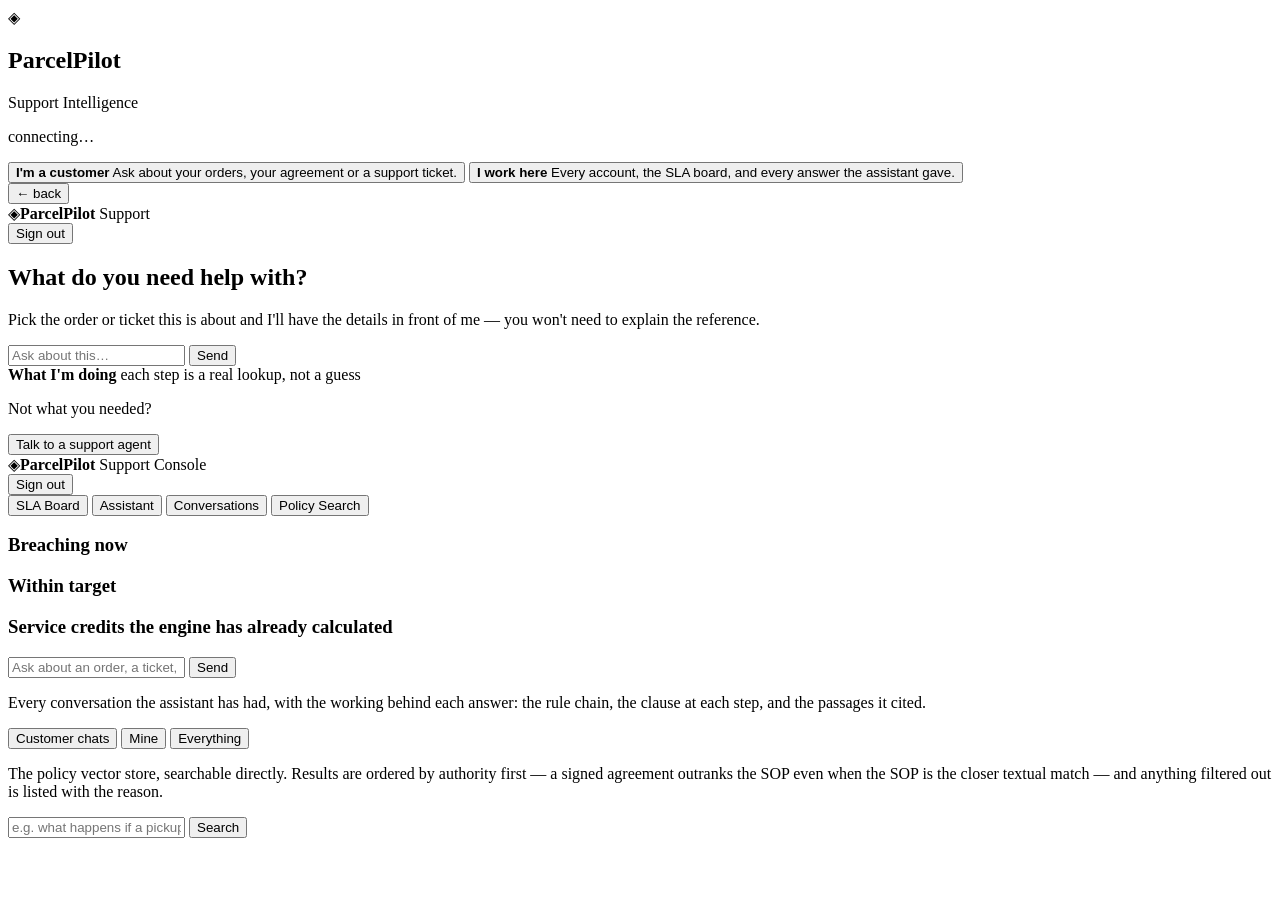
==== app/static/index.html @ d1fc5b75 "Replace SentenceTransformer with Jina Embeddings API - Remove sentence-transformers/PyTorch dependen" ====
<!doctype html>
<html lang="en">
<head>
<meta charset="utf-8"/>
<meta name="viewport" content="width=device-width, initial-scale=1"/>
<title>ParcelPilot Support</title>
<link rel="stylesheet" href="/static/style.css"/>
</head>
<body>

<!-- ============ sign in ============ -->
<section class="screen on" id="s-login">
  <div class="login">
    <div class="mark">◈</div>
    <h1>ParcelPilot</h1>
    <p class="sub">Support Intelligence</p>
    <p class="snap" id="loginSnap">connecting…</p>

    <div class="step on" id="step-role">
      <div class="cards">
        <button class="card" data-portal="customer">
          <b>I'm a customer</b>
          <span>Ask about your orders, your agreement or a support ticket.</span>
        </button>
        <button class="card" data-portal="staff">
          <b>I work here</b>
          <span>Every account, the SLA board, and every answer the assistant gave.</span>
        </button>
      </div>
    </div>

    <div class="step" id="step-who">
      <button class="back" id="backRole">← back</button>
      <div id="whoList"></div>
    </div>
  </div>
</section>


<!-- ============ customer ============ -->
<section class="screen" id="s-cust">
  <header class="bar">
    <div class="brand"><span class="mark sm">◈</span><b>ParcelPilot</b> Support</div>
    <div class="right">
      <button class="ghost" id="custHome" hidden>← my issues</button>
      <span class="who" id="custWho"></span>
      <button class="ghost" data-out>Sign out</button>
    </div>
  </header>

  <div class="pane on" id="cust-pick">
    <div class="col">
      <h2 id="custHi">What do you need help with?</h2>
      <p class="lede">Pick the order or ticket this is about and I'll have the details
        in front of me — you won't need to explain the reference.</p>
      <div id="issues"></div>
    </div>
  </div>

  <div class="pane split-chat" id="cust-chat">
    <div class="chat">
      <div class="msgs" id="custMsgs"></div>
      <div class="chips" id="custChips"></div>
      <form class="composer" id="custForm">
        <input id="custIn" autocomplete="off" placeholder="Ask about this…"/>
        <button>Send</button>
      </form>
    </div>

    <!-- What the assistant is doing, in plain language. Named actions, not
         tool names: a customer should be able to see that the answer was
         looked up rather than guessed, without being handed our vocabulary. -->
    <aside class="activity">
      <div class="ah">
        <b>What I'm doing</b>
        <span>each step is a real lookup, not a guess</span>
      </div>
      <div id="custActivity" class="alist"></div>
      <div class="ahelp">
        <p>Not what you needed?</p>
        <button class="escalate" id="custEscalate">Talk to a support agent</button>
      </div>
    </aside>
  </div>
</section>


<!-- ============ employee ============ -->
<section class="screen" id="s-staff">
  <header class="bar">
    <div class="brand"><span class="mark sm">◈</span><b>ParcelPilot</b> Support Console</div>
    <div class="right">
      <span class="who" id="staffWho"></span>
      <span class="pill" id="staffSnap"></span>
      <button class="ghost" data-out>Sign out</button>
    </div>
  </header>

  <nav class="tabs">
    <button class="tab on" data-view="board">SLA Board</button>
    <button class="tab" data-view="ask">Assistant</button>
    <button class="tab" data-view="review">Conversations</button>
    <button class="tab" data-view="policy">Policy Search</button>
  </nav>

  <div class="pane on" id="v-board"><div class="col wide">
    <div class="stats" id="boardStats"></div>
    <h3 class="sec">Breaching now</h3>
    <div id="breached"></div>
    <h3 class="sec">Within target</h3>
    <div id="within"></div>
    <h3 class="sec">Service credits the engine has already calculated</h3>
    <div id="credits"></div>
  </div></div>

  <div class="pane" id="v-ask">
    <div class="chat wide">
      <div class="msgs" id="staffMsgs"></div>
      <div class="chips" id="staffChips"></div>
      <form class="composer" id="staffForm">
        <input id="staffIn" autocomplete="off" placeholder="Ask about an order, a ticket, a policy…"/>
        <button>Send</button>
      </form>
    </div>
  </div>

  <div class="pane" id="v-review"><div class="col wide">
    <p class="lede">Every conversation the assistant has had, with the working behind
      each answer: the rule chain, the clause at each step, and the passages it cited.</p>
    <div class="seg" id="reviewScope">
      <button data-scope="customers" class="on">Customer chats</button>
      <button data-scope="mine">Mine</button>
      <button data-scope="all">Everything</button>
    </div>
    <div class="split">
      <div id="chatList"></div>
      <div id="chatDetail" class="detail"></div>
    </div>
  </div></div>

  <div class="pane" id="v-policy"><div class="col wide">
    <p class="lede">The policy vector store, searchable directly. Results are ordered by
      authority first — a signed agreement outranks the SOP even when the SOP is the
      closer textual match — and anything filtered out is listed with the reason.</p>
    <form class="composer flat" id="polForm">
      <input id="polIn" placeholder="e.g. what happens if a pickup is missed?"/>
      <button>Search</button>
    </form>
    <div id="polResults"></div>
  </div></div>
</section>

<script src="/static/app.js"></script>
</body>
</html>
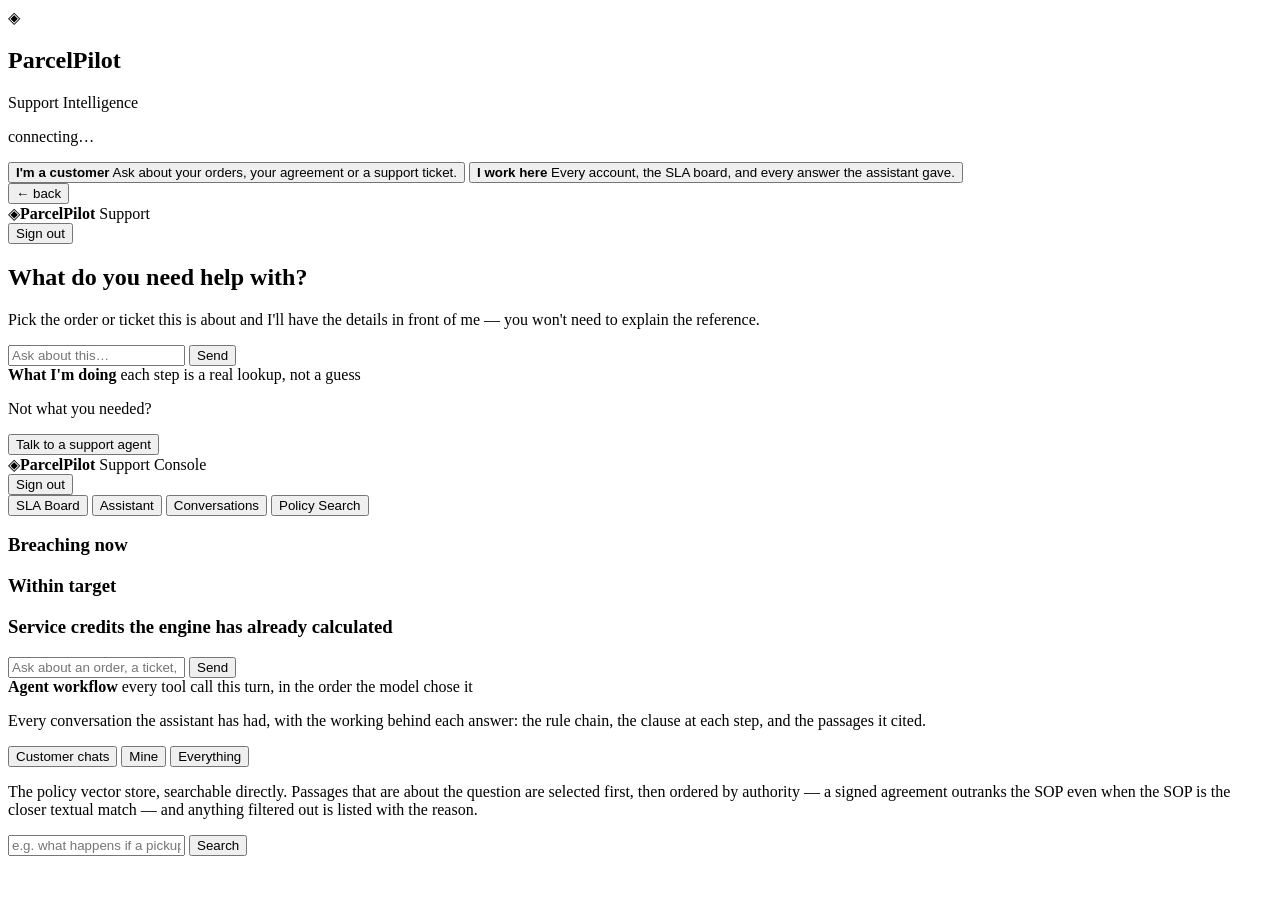
==== commit 363cd1ae: "refactor: optimize agent step budget by deduplicating tool calls and restricting final-step tool acc" ====
--- a/app/static/index.html
+++ b/app/static/index.html
@@ -113,8 +113,8 @@
     <div id="credits"></div>
   </div></div>
 
-  <div class="pane" id="v-ask">
-    <div class="chat wide">
+  <div class="pane split-chat" id="v-ask">
+    <div class="chat">
       <div class="msgs" id="staffMsgs"></div>
       <div class="chips" id="staffChips"></div>
       <form class="composer" id="staffForm">
@@ -122,6 +122,20 @@
         <button>Send</button>
       </form>
     </div>
+
+    <!-- The same events the customer panel renders, at agent resolution: the
+         real tool name, its category, the arguments it was called with and what
+         it returned. This is the control flow, not a progress bar — an agent
+         defending an answer to a customer needs to see which tool produced
+         which figure, and that a fee came from `calculate` and not from prose. -->
+    <aside class="activity workflow">
+      <div class="ah">
+        <b>Agent workflow</b>
+        <span>every tool call this turn, in the order the model chose it</span>
+      </div>
+      <div id="staffActivity" class="alist"></div>
+      <div class="ahelp" id="staffWorkFoot"></div>
+    </aside>
   </div>
 
   <div class="pane" id="v-review"><div class="col wide">
@@ -139,9 +153,10 @@
   </div></div>
 
   <div class="pane" id="v-policy"><div class="col wide">
-    <p class="lede">The policy vector store, searchable directly. Results are ordered by
-      authority first — a signed agreement outranks the SOP even when the SOP is the
-      closer textual match — and anything filtered out is listed with the reason.</p>
+    <p class="lede">The policy vector store, searchable directly. Passages that are
+      about the question are selected first, then ordered by authority — a signed
+      agreement outranks the SOP even when the SOP is the closer textual match — and
+      anything filtered out is listed with the reason.</p>
     <form class="composer flat" id="polForm">
       <input id="polIn" placeholder="e.g. what happens if a pickup is missed?"/>
       <button>Search</button>
